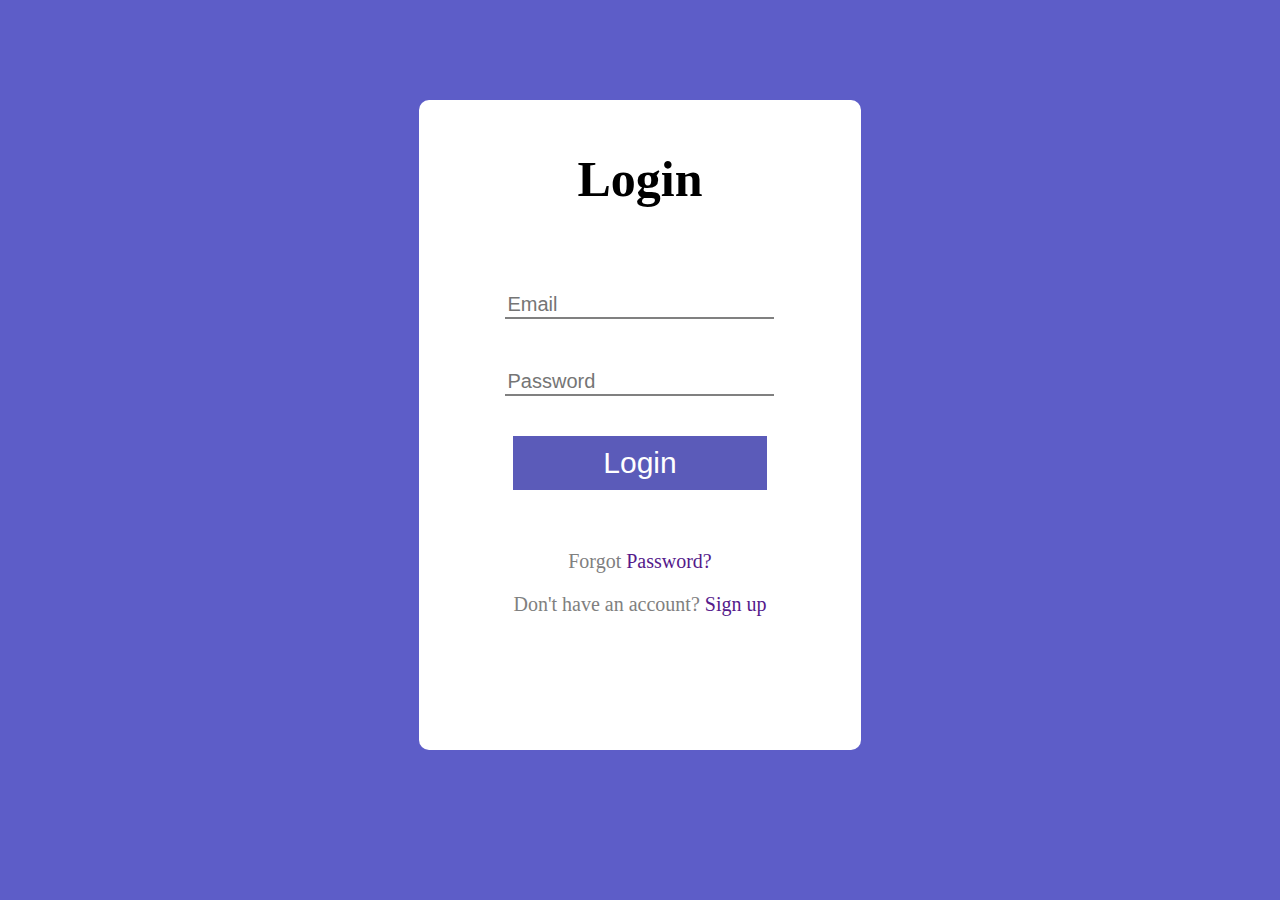
==== login.html @ 02a82a8d "loginPage file added" ====
<html>
    <head>
        <title></title>
        <style>
            body{
                background-color: rgb(93, 93, 200);
            }
            div{
                width: 35%;
                height: 650px;
                background-color: white;
                margin: auto;
                text-align: center;
                margin-top: 100px;
                border-radius: 10px;
            }
            h1{
                padding-top: 50px;
                padding-bottom: 50px;
                font-size: 50px;
            }
            #email{
                margin-bottom: 50px;
                border: none;
                border-bottom: 2px solid gray;
                font-size: 20px;
            }
            #password{
                margin-bottom: 40px;
                border: none;
                border-bottom: 2px solid gray;
                font-size: 20px;

                
               
            }
            div>p:last-child{
                padding-bottom: 50px;
            }
            p{
                font-size: 20px;
                color: gray;
            }
            button{
                padding: 10px 90px;
                margin-bottom: 40px;
                color: white;
                background-color: rgb(91, 91, 185);
                border: none;
                font-size: 30px;

                
            }
            a{
                text-decoration: none;
            }
        </style>
    </head>

    <body>
        <div>
            <h1>Login</h1>
            <input id="email" type="email" placeholder="Email"><u></u><br>
            <input id="password" type="password" placeholder="Password"><br>
            <button>Login</button>
            <p>Forgot <a href="">Password?</a></p>
            <p>Don't have an account? <a href="">Sign up</a></p>

        </div>
    </body>
</html>
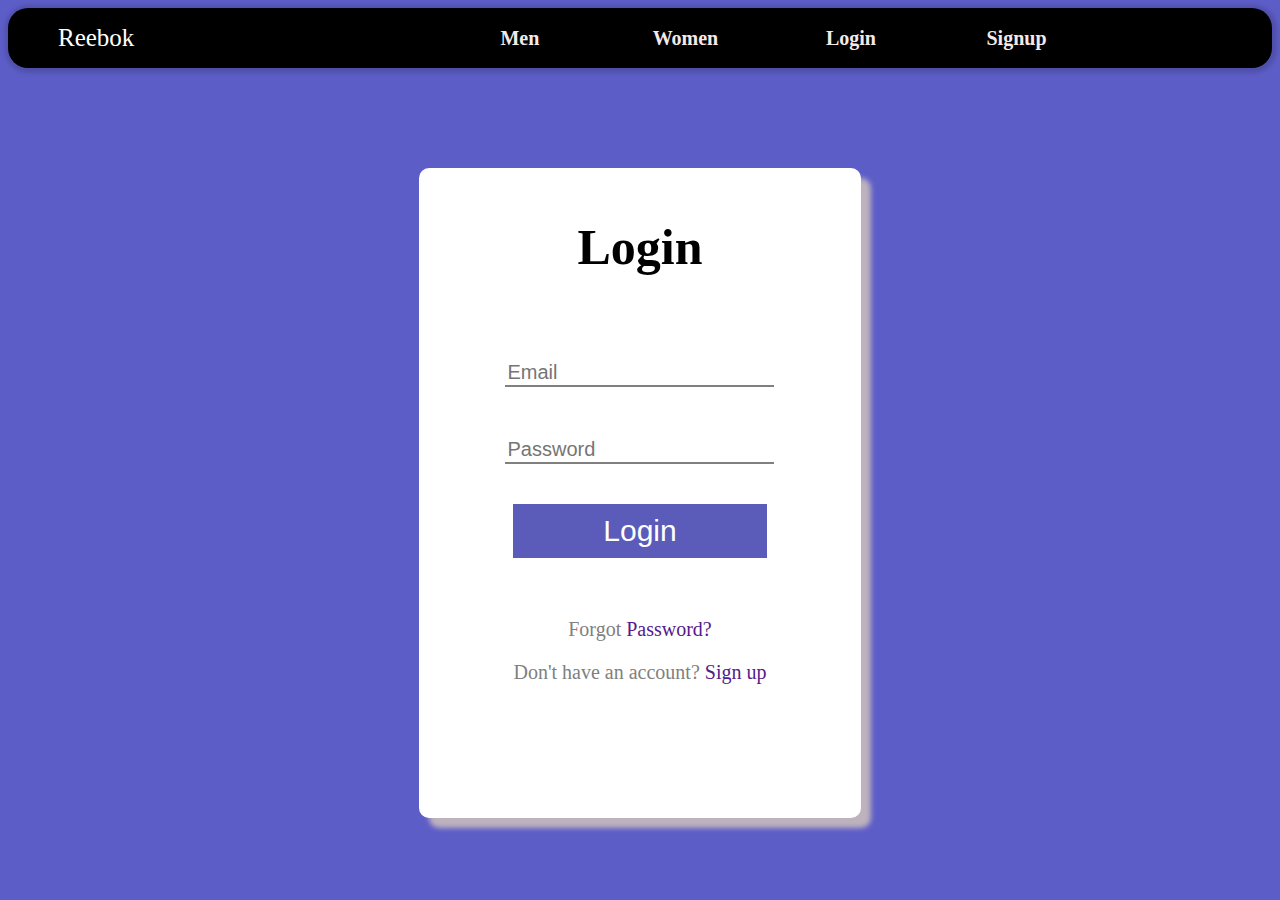
==== commit b5d43ff4: "final commit by FP-05-228-sandeep" ====
--- a/login.html
+++ b/login.html
@@ -2,9 +2,70 @@
     <head>
         <title></title>
         <style>
-            body{
-                background-color: rgb(93, 93, 200);
-            }
+    body{
+        background-color: rgb(93, 93, 200);
+    }
+
+    .container {
+        display: flex;
+        align-items: center;
+        justify-content: space-between;
+        width: 100%;
+        height: 60px;
+        color: rgb(32, 5, 5);
+        text-align: center;
+        font-size: 20px;
+        border-radius: 20px;
+        background-color: black;
+        box-shadow: rgba(0, 0, 0, 0.15)1px 1px 4px 4px;
+        margin-top: -0px;
+
+    }
+    .container span {
+        text-align: center;
+        color: white;
+        /* height: 40px;
+        width: 10%; */
+        margin-left: 40px;
+        font-size: 25px;
+        justify-content: center;
+        align-items: center;
+        padding: 10px;
+    }
+    span {
+    
+
+    margin-left: 10%;
+    padding-left: 5px;
+    padding-right: 5px;
+    padding-top: 10px;
+    }
+
+
+    .nav {
+
+        display: grid;
+        grid-template-columns: repeat(4,1fr);
+        gap:20px;
+    }
+    .nav a {
+        text-decoration: none;
+        color: rgb(243, 233, 233);
+        font-weight: 800;
+
+    }
+    ul {
+        list-style: none;
+        margin: auto;
+
+    }
+
+    ul li {
+        margin-left: 80px;
+    }
+
+
+
             div{
                 width: 35%;
                 height: 650px;
@@ -13,6 +74,10 @@
                 text-align: center;
                 margin-top: 100px;
                 border-radius: 10px;
+                webkit-box-shadow: 10px 10px 5px 0px rgba(189,178,189,1);
+        -moz-box-shadow: 10px 10px 5px 0px rgba(189,178,189,1);
+        box-shadow: 10px 10px 5px 0px rgba(189,178,189,1);
+
             }
             h1{
                 padding-top: 50px;
@@ -58,6 +123,15 @@
     </head>
 
     <body>
+        <div class="container">
+            <span>Reebok</span>
+            <ul class="nav">
+                <li><a href="./mens.html">Men</a></li>
+                <li><a href="./mens.html">Women</a></li>
+                <li><a href="./login.html" target="_blank">Login</a></li>
+                <li><a href="./signup.html" target="_blank">Signup</a></li>
+            </ul>
+        </div>
         <div>
             <h1>Login</h1>
             <input id="email" type="email" placeholder="Email"><u></u><br>
